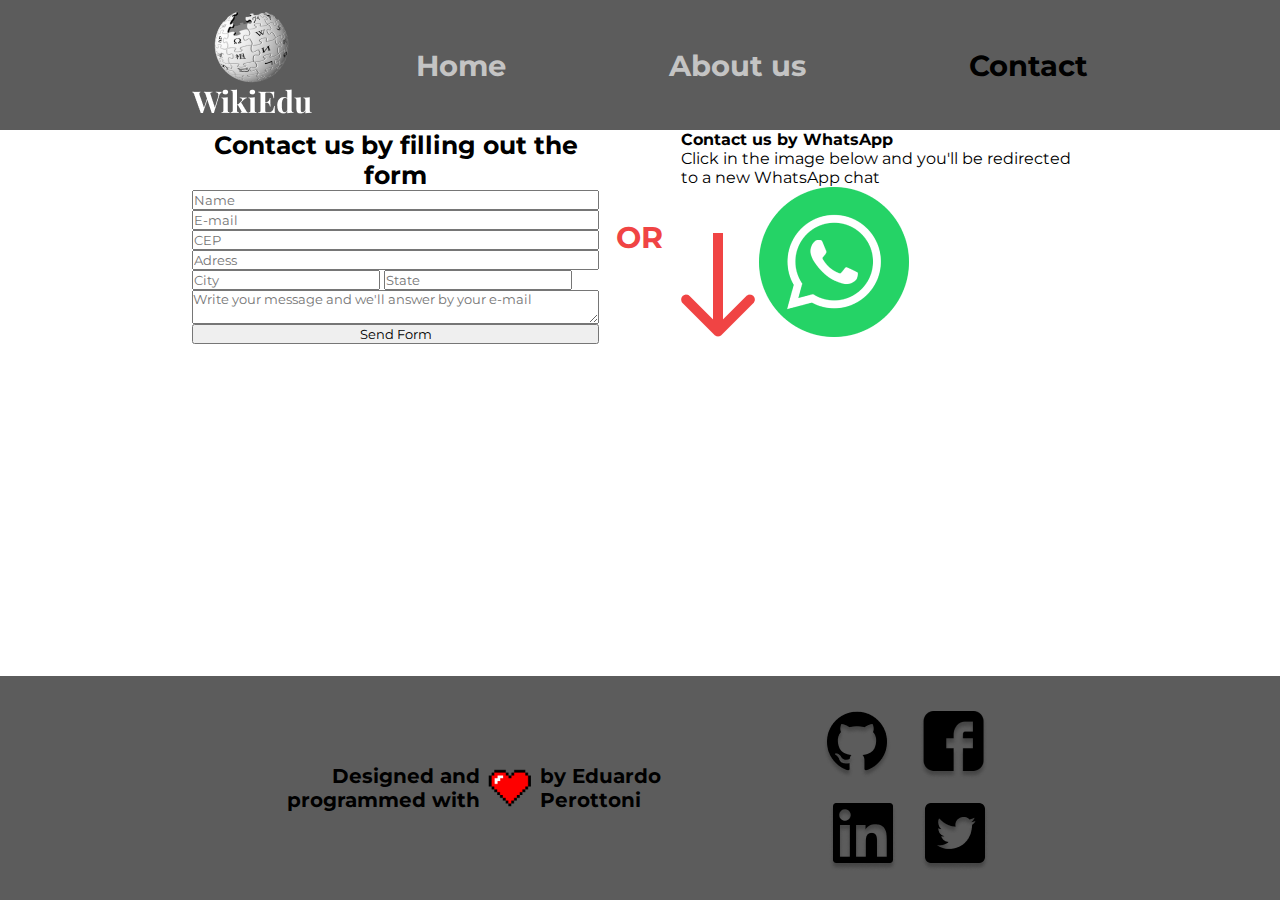
==== contact.html @ 748c4469 "iniciando código da página de contato" ====
<!DOCTYPE html>
<html lang="en">
<head>
    <meta charset="UTF-8">
    <meta name="viewport" content="width=device-width, initial-scale=1.0">
    <title>Contact | wikiEdu</title>

    <link rel="icon" href="./img/wkp-logo.png">

    <link rel="stylesheet" href="./styles/contact.css">
    <link rel="stylesheet" href="./styles/style.css">

    <link rel="preconnect" href="https://fonts.gstatic.com">
    <link href="https://fonts.googleapis.com/css2?family=Montserrat:ital,wght@0,400;0,700;1,500&display=swap" rel="stylesheet">
</head>
<body>
    <header>
        <div class="container">
            <div class="logo-header">
                <a href=""><img src="./img/logo-white.png" alt="Logo wikiEdu"></a>
            </div>
            <ul class="menu-header">
                <li><a href="./index.html" id='home'>Home</a></li>
                <li><a href="">About us</a></li>
                <li><a href="./contact.html" id='contact'>Contact</a></li>
            </ul>
        </div>    
    </header>
    <section class="main">
        <div class="container">
            <article class='form'>
                <div id='form-desc'>
                    Contact us by filling out the form
                </div>
                <form action="">
                    <input type="text" placeholder="Name" id=name name=name>
                    <input type="email" placeholder="E-mail" id=email name=email>
                    <input type="number" placeholder="CEP" id='cep' name=cep>
                    <input type="text" placeholder="Adress" id='adress' name='adress'>
                    <div id ='city-state'>
                        <input type="text" placeholder="City" id="city" name='city'>
                        <input type="text" placeholder="State" id="state" name='state'>
                    </div>
                    <textarea name="message" id="message" placeholder="Write your message and we'll answer by your e-mail"></textarea>
                    <input type="submit" id='submit' name="submit" value="Send Form">
                </form>
            </article>
            <span>OR</span>
            <article class='whatsapp'>
                <div id='contact-by-whats'>
                    <strong>Contact us by WhatsApp</strong>
                </div>
                <div class="desc">
                    Click in the image below and you'll be redirected to a new WhatsApp chat
                </div>
                <img src="./img/arrow.png" alt="Flecha">
                <a href=""><img src="./img/whats.png" alt="WhatsApp"></a>
            </article>
        </div>
    </section>
    <footer>
        <div class="container">
            <div class="footer-desc">
                <p id='ph1'>Designed and programmed with</p><img src="./img/heart.png" alt="Amor"><p id='ph2'>by Eduardo Perottoni</p>
            </div>
            <div class="social-ntw">
                <div class="git-face">
                    <a href="https://github.com/eduperottoni" target="_blank">
                        <img src="./img/github.png" alt="GitHub">
                    </a>
                    <a href="https://www.facebook.com/edu.perottoni" target="_blank">
                        <img src="./img/facebook.png" alt="Facebook">
                    </a>
                </div>   
                <div class="link-tt">
                    <a href="https://www.linkedin.com/in/eduardo-perottoni-6625871a3/" target="_blank">
                        <img src="./img/linkedln.png" alt="Linkedln">
                    </a>
                    <a href="https://twitter.com/edu_perottoni" target="_blank">
                        <img src="./img/twitter.png" alt="Twitter">
                    </a>
                </div>     
            </div>
        </div>
    </footer>

    <script src="./scripts/script.js" type="text/javascript"></script>
</body>
</html>
---- styles/contact.css ----
header ul #contact{
    color: #000;
}

.main .container{
    display: flex;
    flex-direction: row;
}

.main .form{
    flex: 5;
}

.main .form #form-desc{
    font-size: 25px;
    font-weight: 700;
    text-align: center;
}

.main form{
    display: flex;
    flex-direction:column;
}

.main .whatsapp{
    flex: 5;
}

.main span{
    flex:1;

    display: flex;
    align-items: center;
    justify-content: center;

    color: #f04444;
    font-size: 30px;
    font-weight: 700;
}
---- styles/style.css ----
*{
    padding: 0;
    margin:0;
    box-sizing: border-box;
    font-family: 'Montserrat', sans-serif;
}

body, html{
    height: 100%;
    width: 100%;
}

/* CABEÇALHO */

header{
    width: 100%;
    height: 130px;
    background-color: #5c5c5C;

    transition:0.5s;
}

header .container{
    display: flex;

    height: 100%;
}

header .logo-header{
    flex:1;

    display: flex;
    justify-content: left;
    align-items: center;
}


header ul{
    flex:3;
    list-style-type: none;

    display:flex;
    justify-content: space-between;
    align-items: center;
}

header ul a {
    font-size:1.8rem; 
    font-weight: 700;
    text-decoration:none;
    color: #c4c4c4;

    transition: 0.5s;
}

header ul a:hover{
    color: #fff;
}

.container{
    width: 70%;
    min-width: 600px;
    max-width:1600px;
    height: auto;

    margin: 0 auto;
}

/*FOOTER*/
footer{
    width: 100%;
    background-color: #5c5c5C;
    position: absolute;
    bottom:0;
}

footer .container{
    display: flex;
    justify-content: center;
}

footer .container .footer-desc{
    flex:3;
    
    display: flex;
    align-items: center;
    justify-content: center;

}

footer .container .footer-desc p{
    font-size: 20px;
    font-weight: 700;
}

footer .container .footer-desc #ph1{
    text-align: right;
}

footer .container .footer-desc #ph2{
    text-align: left;
}

footer .container .footer-desc img{
    width: 50px;
    margin:5px;
}

footer .container .social-ntw{
    flex:2;

    display: flex;
    flex-direction: row;
    flex-wrap: wrap;

    justify-content: center;
    align-items: center;

    padding: 25px 0 15px 0;
}

footer .container .social-ntw a{
    text-decoration: none;
}

footer .container .social-ntw img{
    margin: 10px;
}
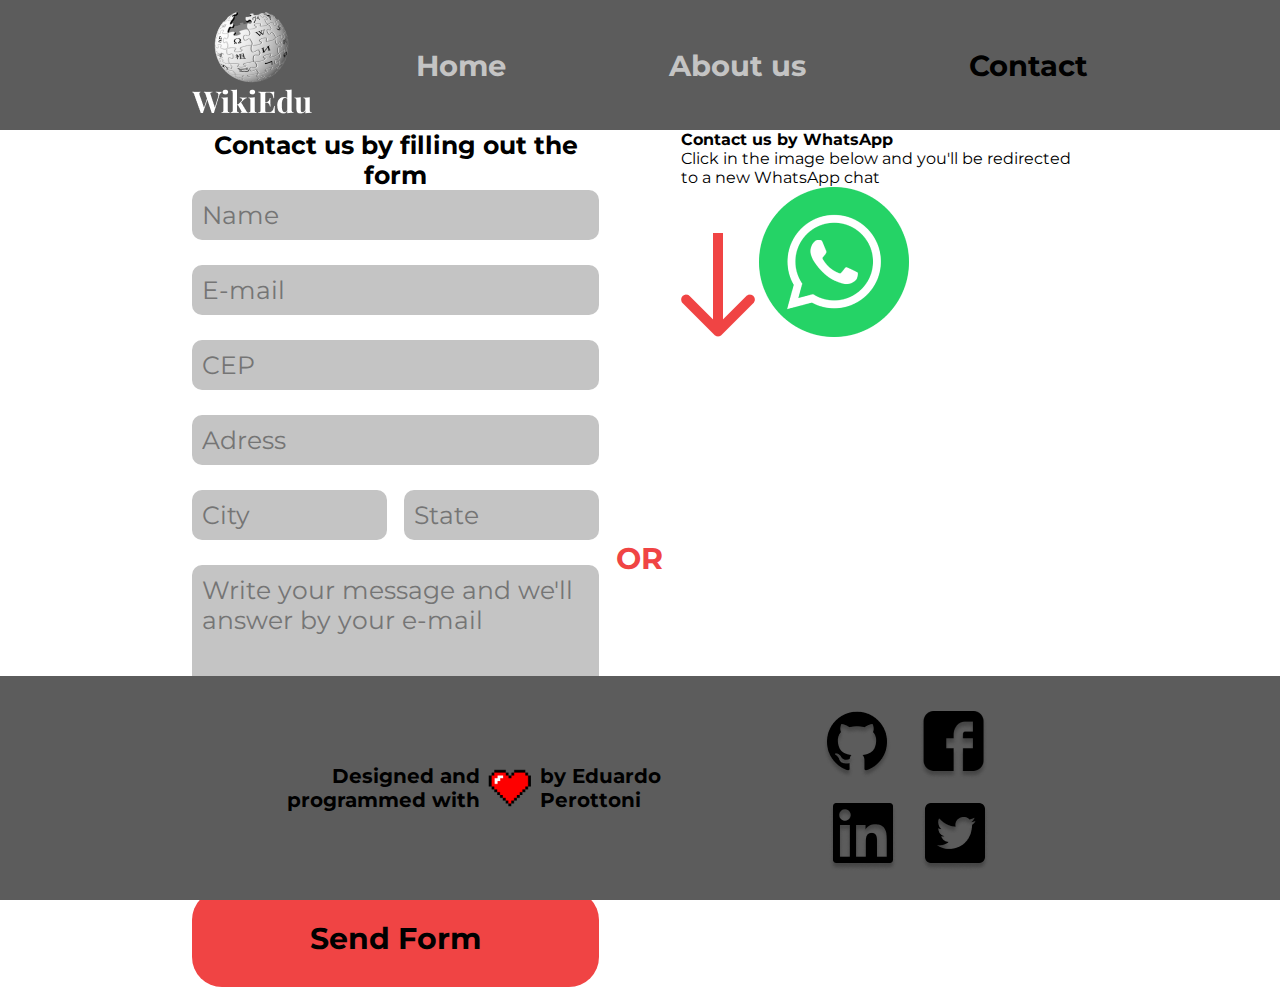
==== commit 9b325c69: "Estilizando a página de contato" ====
--- a/contact.html
+++ b/contact.html
@@ -33,16 +33,16 @@
                     Contact us by filling out the form
                 </div>
                 <form action="">
-                    <input type="text" placeholder="Name" id=name name=name>
-                    <input type="email" placeholder="E-mail" id=email name=email>
-                    <input type="number" placeholder="CEP" id='cep' name=cep>
-                    <input type="text" placeholder="Adress" id='adress' name='adress'>
+                    <input type="text" placeholder="Name" id=name name=name required>
+                    <input type="email" placeholder="E-mail" id=email name=email required>
+                    <input type="text" placeholder="CEP" id='cep' name=cep required>
+                    <input type="text" placeholder="Adress" id='adress' name='adress' required>
                     <div id ='city-state'>
-                        <input type="text" placeholder="City" id="city" name='city'>
-                        <input type="text" placeholder="State" id="state" name='state'>
+                        <input type="text" placeholder="City" id="city" name='city' required>
+                        <input type="text" placeholder="State" id="state" name='state' required>
                     </div>
-                    <textarea name="message" id="message" placeholder="Write your message and we'll answer by your e-mail"></textarea>
-                    <input type="submit" id='submit' name="submit" value="Send Form">
+                    <textarea name="message" id="message" placeholder="Write your message and we'll answer by your e-mail" required></textarea>
+                    <button>Send Form</button>
                 </form>
             </article>
             <span>OR</span>
@@ -84,6 +84,6 @@
         </div>
     </footer>
 
-    <script src="./scripts/script.js" type="text/javascript"></script>
+    <script src="./scripts/contact.js" type="text/javascript"></script>
 </body>
 </html>--- a/styles/contact.css
+++ b/styles/contact.css
@@ -20,7 +20,78 @@
 .main form{
     display: flex;
     flex-direction:column;
+    align-items: center;
 }
+
+.main form input{
+    outline:none;
+    
+    width: 100%;
+    height: 50px;
+    padding: 10px;
+
+    margin-bottom: 25px;
+
+    font-size: 25px;
+    border-radius: 10px;
+    border: none;
+    background-color: #c4c4c4;
+    color:#000;
+
+}
+
+.main form textarea{
+    min-width: 100%;
+    min-height: 300px;
+    resize: none;
+
+    outline: none;
+
+    padding:10px;
+    margin-bottom: 25px;
+
+    font-size:25px;
+    border-radius: 10px;
+    border: none;
+    background-color: #c4c4c4;
+    color:#000;
+    
+}
+
+.main form #city-state{
+    display: flex;
+    flex-direction: row;
+    justify-content: space-between;
+}
+
+.main form #city-state input{
+    width: 48%;
+}
+
+.main form button{
+    width: 100%;
+    min-width: 280px;
+    max-width: 800px;
+    height: auto;
+
+    font-size: 30px;
+    font-weight: 700;
+
+    background-color: #f04444;
+    border-radius:30px;
+    border:none;
+
+    padding:30px;
+
+    transition:0.5s;
+
+    outline:none;
+}
+
+.main form button:hover{
+    background-color: #c4c4c4;
+}
+
 
 .main .whatsapp{
     flex: 5;
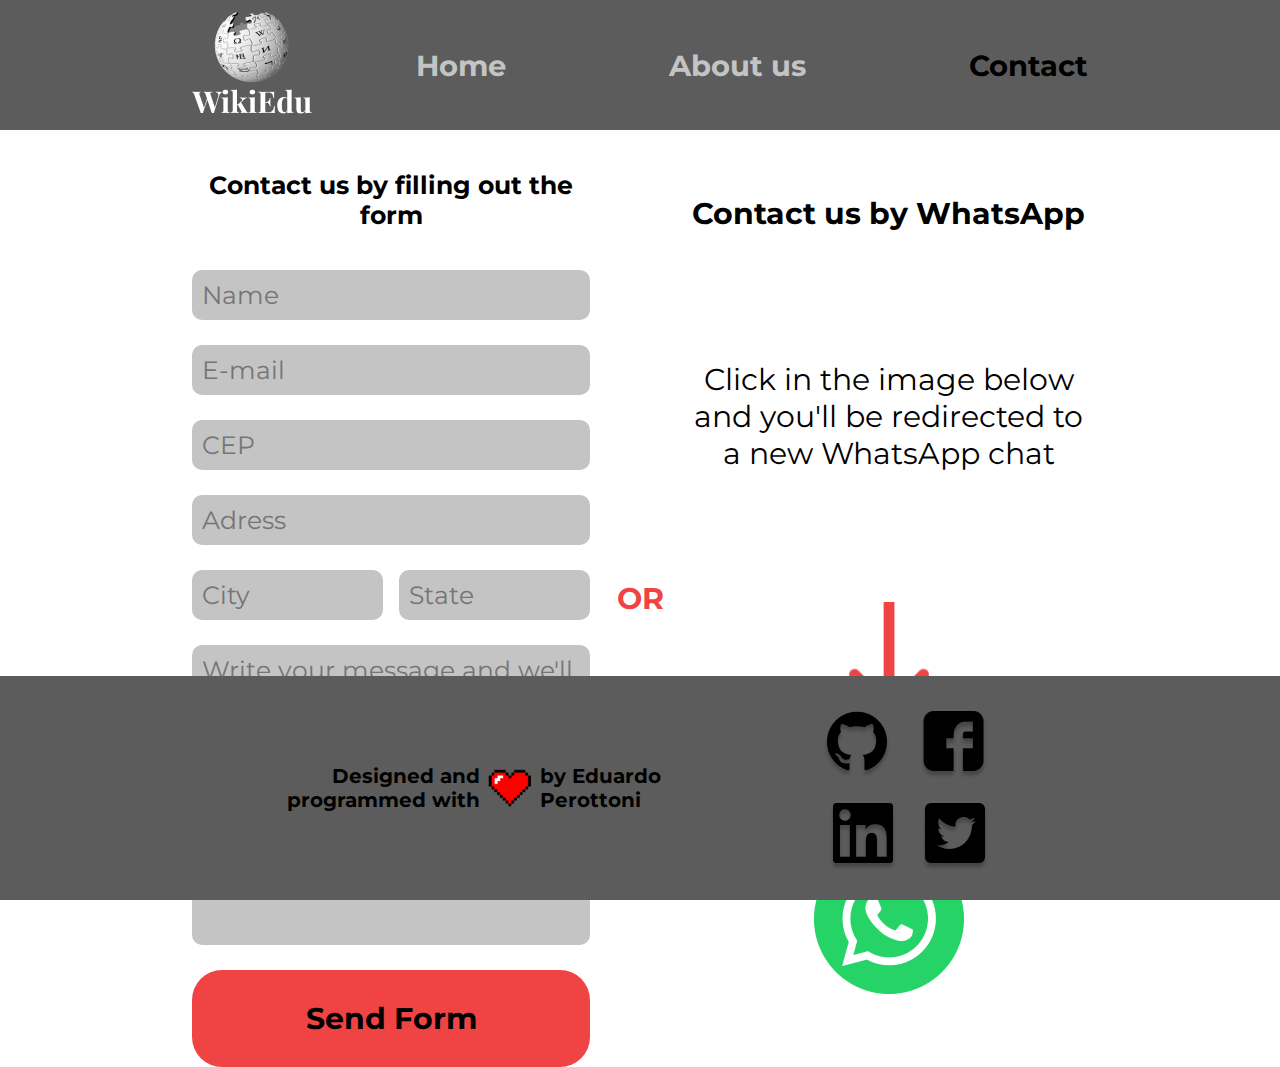
==== commit d5557a5e: "Refatorando os arquivos e finalizando página de contato" ====
--- a/contact.html
+++ b/contact.html
@@ -53,8 +53,8 @@
                 <div class="desc">
                     Click in the image below and you'll be redirected to a new WhatsApp chat
                 </div>
-                <img src="./img/arrow.png" alt="Flecha">
-                <a href=""><img src="./img/whats.png" alt="WhatsApp"></a>
+                <img src="./img/arrow.png" alt="Flecha" id='flecha'>
+                <a href=""><img src="./img/whats.png" alt="WhatsApp" id='whats-logo'></a>
             </article>
         </div>
     </section>
--- a/styles/contact.css
+++ b/styles/contact.css
@@ -15,6 +15,7 @@
     font-size: 25px;
     font-weight: 700;
     text-align: center;
+    margin: 40px 0 40px;
 }
 
 .main form{
@@ -92,11 +93,6 @@
     background-color: #c4c4c4;
 }
 
-
-.main .whatsapp{
-    flex: 5;
-}
-
 .main span{
     flex:1;
 
@@ -107,4 +103,35 @@
     color: #f04444;
     font-size: 30px;
     font-weight: 700;
+    padding:10px
+}
+
+.main .whatsapp{
+    flex:5;
+
+    display: flex;
+    flex-direction:column;
+    justify-content: space-around;
+    align-items: center;
+
+    text-align: center;
+    font-size: 30px;
+}
+
+.main .whatsapp #whats-logo{
+    width: 150px;
+}
+
+.main .whatsapp #flecha{
+    width: 80px;
+}
+
+@media only screen and (max-width:1100px){
+    .main .container{
+        flex-direction: column;
+    }
+
+    .main{
+        margin-bottom:50px;
+    }
 }--- a/styles/style.css
+++ b/styles/style.css
@@ -127,3 +127,9 @@
     margin: 10px;
 }
 
+@media only screen and (max-width: 1100px){
+    footer{
+        position: initial;
+    }
+}
+
